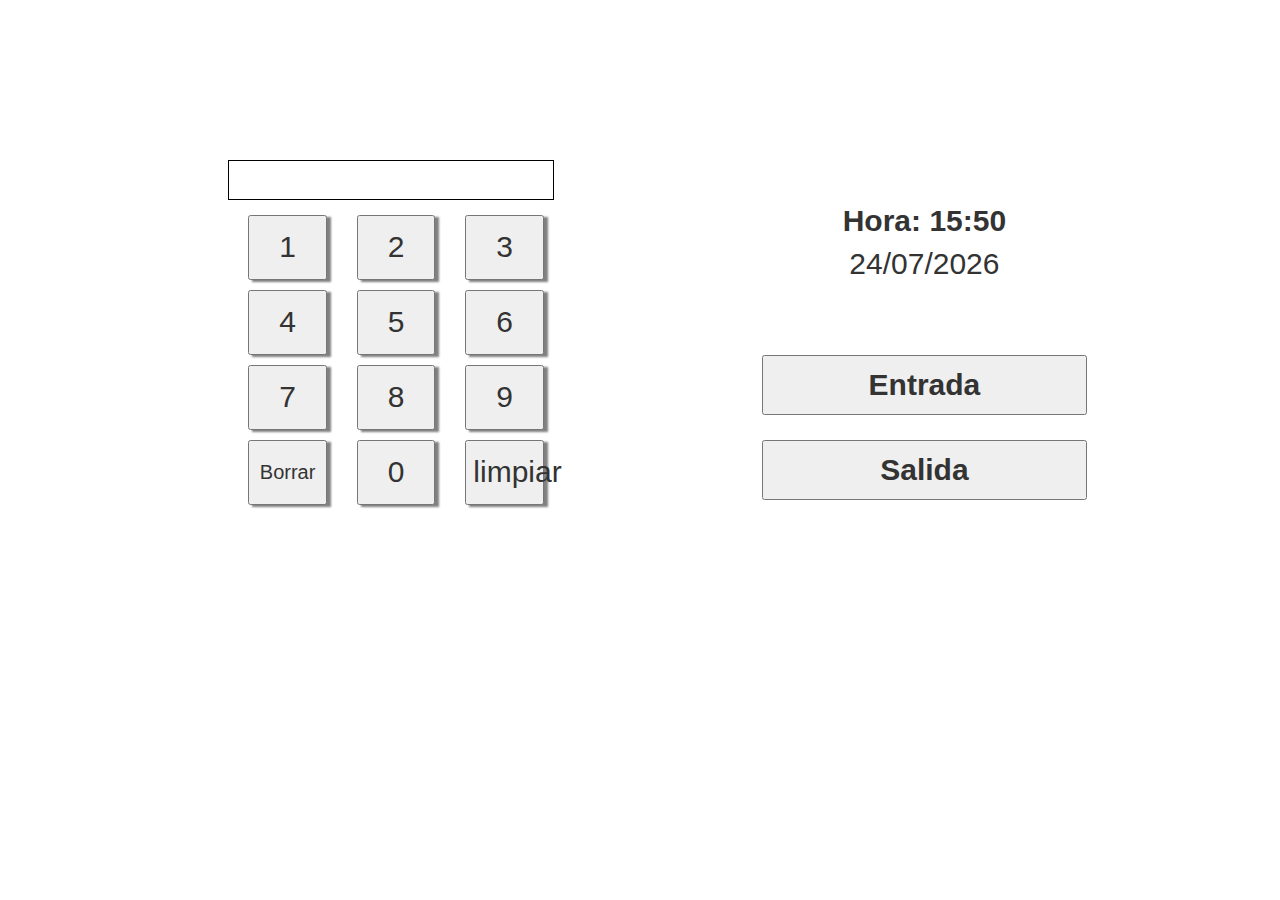
==== time.html @ 0bb4a233 "primer commit" ====
﻿<!DOCTYPE html>
<html>
<head>
    <title></title>
    <link rel="stylesheet" type="text/css" href="css/time.css">
    <link rel="stylesheet" type="text/css" href="css/bootstrap.min.css">
</head>
<body>
    <div class="col-md-offset-2 col-sm-offset-1">
        <div class="col-md-4 col-sm-6">
            <div class="panel-user">
                <img />
                <span id="name"></span>
            </div>
            <div class="cont_text_doc">
                <span id="text_doc"></span>
            </div>
            <div class="panel-buttons">
                <div class="col-xs-4">
                    <button class="button-number" id="button_1" onclick="write_span('1')">1</button>
                </div>
                <div class="col-xs-4">
                    <button class="button-number" id="button_2" onclick="write_span('2')">2</button>
                </div>
                <div class="col-xs-4">
                    <button class="button-number" id="button_3" onclick="write_span('3')">3</button>
                </div>
                <div class="col-xs-4">
                    <button class="button-number" id="button_4" onclick="write_span('4')">4</button>
                </div>
                <div class="col-xs-4">
                    <button class="button-number" id="button_5" onclick="write_span('5')">5</button>
                </div>
                <div class="col-xs-4">
                    <button class="button-number" id="button_6" onclick="write_span('6')">6</button>
                </div>
                <div class="col-xs-4">
                    <button class="button-number" id="button_7" onclick="write_span('7')">7</button>
                </div>
                <div class="col-xs-4">
                    <button class="button-number" id="button_8" onclick="write_span('8')">8</button>
                </div>
                <div class="col-xs-4">
                    <button class="button-number" id="button_9" onclick="write_span('9')">9</button>
                </div>
                <div class="col-xs-4">
                    <button class="button-number button-borrar" id="button_borrar" onclick="back_span()">Borrar</button>
                </div>
                <div class="col-xs-4">
                    <button class="button-number" id="button_0" onclick="write_span('0')">0</button>
                </div>
                <div class="col-xs-4">
                    <button class="button-number" id="button_limpiar" onclick="clear_span()">limpiar</button>
                </div>
            </div>
        </div>
        <div class="col-md-offset-2 col-md-4">
            <div class="panel-logo">

            </div>
            <div class="panel-time">
                <div class="hour">
                    Hora: <span id="hour"></span>
                </div>
                <div class="date">
                    <span id="date"></span>
                </div>
            </div>
            <div class="panel-send">
                <button class="button-send" id="button_send_in" onclick="send_time('in')">Entrada</button>
                <button class="button-send" id="button_send_out" onclick="send_time('out')">Salida</button>
            </div>
        </div>
    </div>
    <script type="text/javascript" src="js/time.js"></script>
</body>
</html>
---- css/time.css ----
﻿html, body {
    width: 100%;
    height: 100%;
    margin: 0;
}

.panel-user {
    height: 150px;
}

.cont_text_doc {
    height: 40px;
    border: solid 1px black;
    line-height: 30px;
    word-wrap: break-word;
    overflow: hidden;
    padding: 5px 50px 5px 10px;
    margin: 10px 0;
}

.cont_text_doc span {
    font-size: 33px;
}

.panel-buttons {
    height: 350px;
    box-sizing: border-box;
}

.button-number {
    height: 65px;
    width: 100%;
    margin: 5px 5px;
    font-size: 30px;
    -moz-box-shadowm: 4px 2px 2px grey;
    -webkit-box-shadow: 4px 2px 2px grey;
    box-shadow: 4px 2px 2px grey;
}

.button-borrar {
    font-size: 20px;
}

.panel-logo {
    height: 200px;
}

.panel-time {
    height: 80px;
}

.hour {
    font-size: 30px;
    font-weight: bold;
    text-align: center;
}

.date {
    font-size: 30px;
    text-align: center;
}

.panel-send {
    margin-top: 75px;
}

.button-send {
    width: 100%;
    height: 60px;
    margin-top: 25px;
    font-size: 30px;
    font-weight: bold;
}

.button-send:first-child {
    margin-top: 0;
}
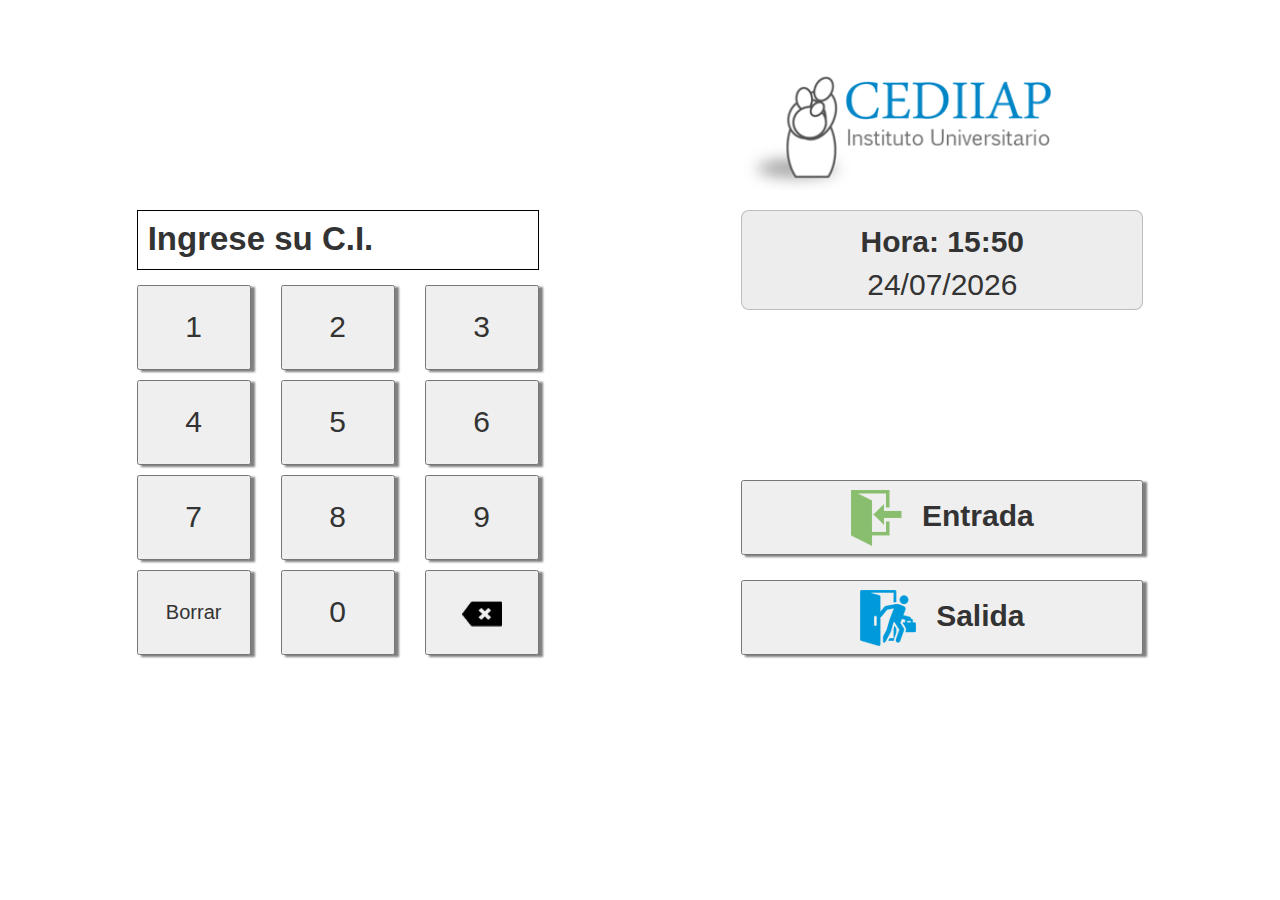
==== commit b3dd5817: "last change" ====
--- a/time.html
+++ b/time.html
@@ -6,57 +6,71 @@
     <link rel="stylesheet" type="text/css" href="css/bootstrap.min.css">
 </head>
 <body>
-    <div class="col-md-offset-2 col-sm-offset-1">
-        <div class="col-md-4 col-sm-6">
+    <div class="col-sm-offset-1 col-sm-10 cont">
+        <div class="col-md-5">
             <div class="panel-user">
-                <img />
-                <span id="name"></span>
+                <div id="panelUser">
+                    <img id="imageUser" class="col-sm-4" src="[data-uri]">
+                    <strong id="nameUser" class="col-sm-8"></strong>
+                </div>
+                <div id="panelSuccess">
+                    <img src="img/tick.png" />
+                    <span>Su ingreso se registró correctamente</span>
+                </div>
             </div>
             <div class="cont_text_doc">
-                <span id="text_doc"></span>
+                <span id="text_doc"></span><strong id="placeholder">Ingrese su C.I.</strong>
             </div>
             <div class="panel-buttons">
-                <div class="col-xs-4">
-                    <button class="button-number" id="button_1" onclick="write_span('1')">1</button>
+                <div class="row">
+                    <div class="col-xs-4">
+                        <button class="button-number" id="button_1">1</button>
+                    </div>
+                    <div class="col-xs-4">
+                        <button class="button-number" id="button_2">2</button>
+                    </div>
+                    <div class="col-xs-4">
+                        <button class="button-number" id="button_3">3</button>
+                    </div>
                 </div>
-                <div class="col-xs-4">
-                    <button class="button-number" id="button_2" onclick="write_span('2')">2</button>
+                <div class="row">
+                    <div class="col-xs-4">
+                        <button class="button-number" id="button_4">4</button>
+                    </div>
+                    <div class="col-xs-4">
+                        <button class="button-number" id="button_5">5</button>
+                    </div>
+                    <div class="col-xs-4">
+                        <button class="button-number" id="button_6">6</button>
+                    </div>
                 </div>
-                <div class="col-xs-4">
-                    <button class="button-number" id="button_3" onclick="write_span('3')">3</button>
+                <div class="row">
+                    <div class="col-xs-4">
+                        <button class="button-number" id="button_7">7</button>
+                    </div>
+                    <div class="col-xs-4">
+                        <button class="button-number" id="button_8">8</button>
+                    </div>
+                    <div class="col-xs-4">
+                        <button class="button-number" id="button_9">9</button>
+                    </div>
                 </div>
-                <div class="col-xs-4">
-                    <button class="button-number" id="button_4" onclick="write_span('4')">4</button>
-                </div>
-                <div class="col-xs-4">
-                    <button class="button-number" id="button_5" onclick="write_span('5')">5</button>
-                </div>
-                <div class="col-xs-4">
-                    <button class="button-number" id="button_6" onclick="write_span('6')">6</button>
-                </div>
-                <div class="col-xs-4">
-                    <button class="button-number" id="button_7" onclick="write_span('7')">7</button>
-                </div>
-                <div class="col-xs-4">
-                    <button class="button-number" id="button_8" onclick="write_span('8')">8</button>
-                </div>
-                <div class="col-xs-4">
-                    <button class="button-number" id="button_9" onclick="write_span('9')">9</button>
-                </div>
-                <div class="col-xs-4">
-                    <button class="button-number button-borrar" id="button_borrar" onclick="back_span()">Borrar</button>
-                </div>
-                <div class="col-xs-4">
-                    <button class="button-number" id="button_0" onclick="write_span('0')">0</button>
-                </div>
-                <div class="col-xs-4">
-                    <button class="button-number" id="button_limpiar" onclick="clear_span()">limpiar</button>
+                <div class="row">
+                    <div class="col-xs-4">
+                        <button class="button-number button-borrar" id="button_borrar">Borrar</button>
+                    </div>
+                    <div class="col-xs-4">
+                        <button class="button-number" id="button_0">0</button>
+                    </div>
+                    <div class="col-xs-4">
+                        <button class="button-number" id="button_limpiar"><img src="img/atras.png" /></button>
+                    </div>
                 </div>
             </div>
         </div>
-        <div class="col-md-offset-2 col-md-4">
+        <div class="col-md-offset-2 col-md-5">
             <div class="panel-logo">
-
+                <img src="img/logo.png" />
             </div>
             <div class="panel-time">
                 <div class="hour">
@@ -66,9 +80,10 @@
                     <span id="date"></span>
                 </div>
             </div>
+            <div class="block"></div>
             <div class="panel-send">
-                <button class="button-send" id="button_send_in" onclick="send_time('in')">Entrada</button>
-                <button class="button-send" id="button_send_out" onclick="send_time('out')">Salida</button>
+                <button class="button-send" id="button_send_in" touchend="send_time('in')"><img src="img/entrada.png" />Entrada</button>
+                <button class="button-send" id="button_send_out" touchend="send_time('out')"><img src="img/salida.png" />Salida</button>
             </div>
         </div>
     </div>
--- a/css/time.css
+++ b/css/time.css
@@ -4,14 +4,44 @@
     margin: 0;
 }
 
+.cont {
+    padding-top: 50px;
+}
+
 .panel-user {
     height: 150px;
+    overflow: hidden;
+    height: 150px;
+    text-overflow: ellipsis;
+}
+
+#panelSuccess {
+    display: none;
+    text-align: center;
+}
+
+#panelSuccess img {
+    display: block;
+    margin: auto;
+    margin-bottom: 10px;
+}
+
+#panelSuccess span {
+    font-size: 26px;
+}
+
+.panel-user strong {
+    font-size: 32px;
+}
+
+.panel-user img {
+    padding: 0;
 }
 
 .cont_text_doc {
-    height: 40px;
+    height: 60px;
     border: solid 1px black;
-    line-height: 30px;
+    line-height: 45px;
     word-wrap: break-word;
     overflow: hidden;
     padding: 5px 50px 5px 10px;
@@ -23,12 +53,12 @@
 }
 
 .panel-buttons {
-    height: 350px;
+    height: 375px;
     box-sizing: border-box;
 }
 
 .button-number {
-    height: 65px;
+    height: 85px;
     width: 100%;
     margin: 5px 5px;
     font-size: 30px;
@@ -42,11 +72,21 @@
 }
 
 .panel-logo {
-    height: 200px;
+    height: 140px;
+    margin-bottom: 20px;
 }
 
 .panel-time {
-    height: 80px;
+    height: 100px;
+    background-color: #ededed;
+    border: 1px solid;
+    border-color: rgba(0,0,0,0.2);
+    border-radius: 8px;
+    padding: 10px 0;
+}
+
+.panel-logo img {
+    height: 100%;
 }
 
 .hour {
@@ -60,18 +100,52 @@
     text-align: center;
 }
 
-.panel-send {
-    margin-top: 75px;
+.block {
+    height: 170px;
 }
 
 .button-send {
     width: 100%;
-    height: 60px;
+    height: 75px;
     margin-top: 25px;
     font-size: 30px;
     font-weight: bold;
+    -moz-box-shadowm: 4px 2px 2px grey;
+    -webkit-box-shadow: 4px 2px 2px grey;
+    box-shadow: 4px 2px 2px grey;
+}
+
+#button_limpiar img {
+    width: 40px;
+}
+
+#placeholder {
+    font-size: 33px;
 }
 
 .button-send:first-child {
     margin-top: 0;
+}
+
+.button-send img {
+    margin-right: 20px;
+}
+
+.panel-buttons .row button:first-child {
+    margin-left: 0;
+}
+
+@media screen and (max-width: 991px) {
+
+    .block {
+        display: none;
+    }
+
+    .panel-logo {
+        display: none;
+    }
+
+    .panel-time {
+        margin: 20px 0;
+    }
 }